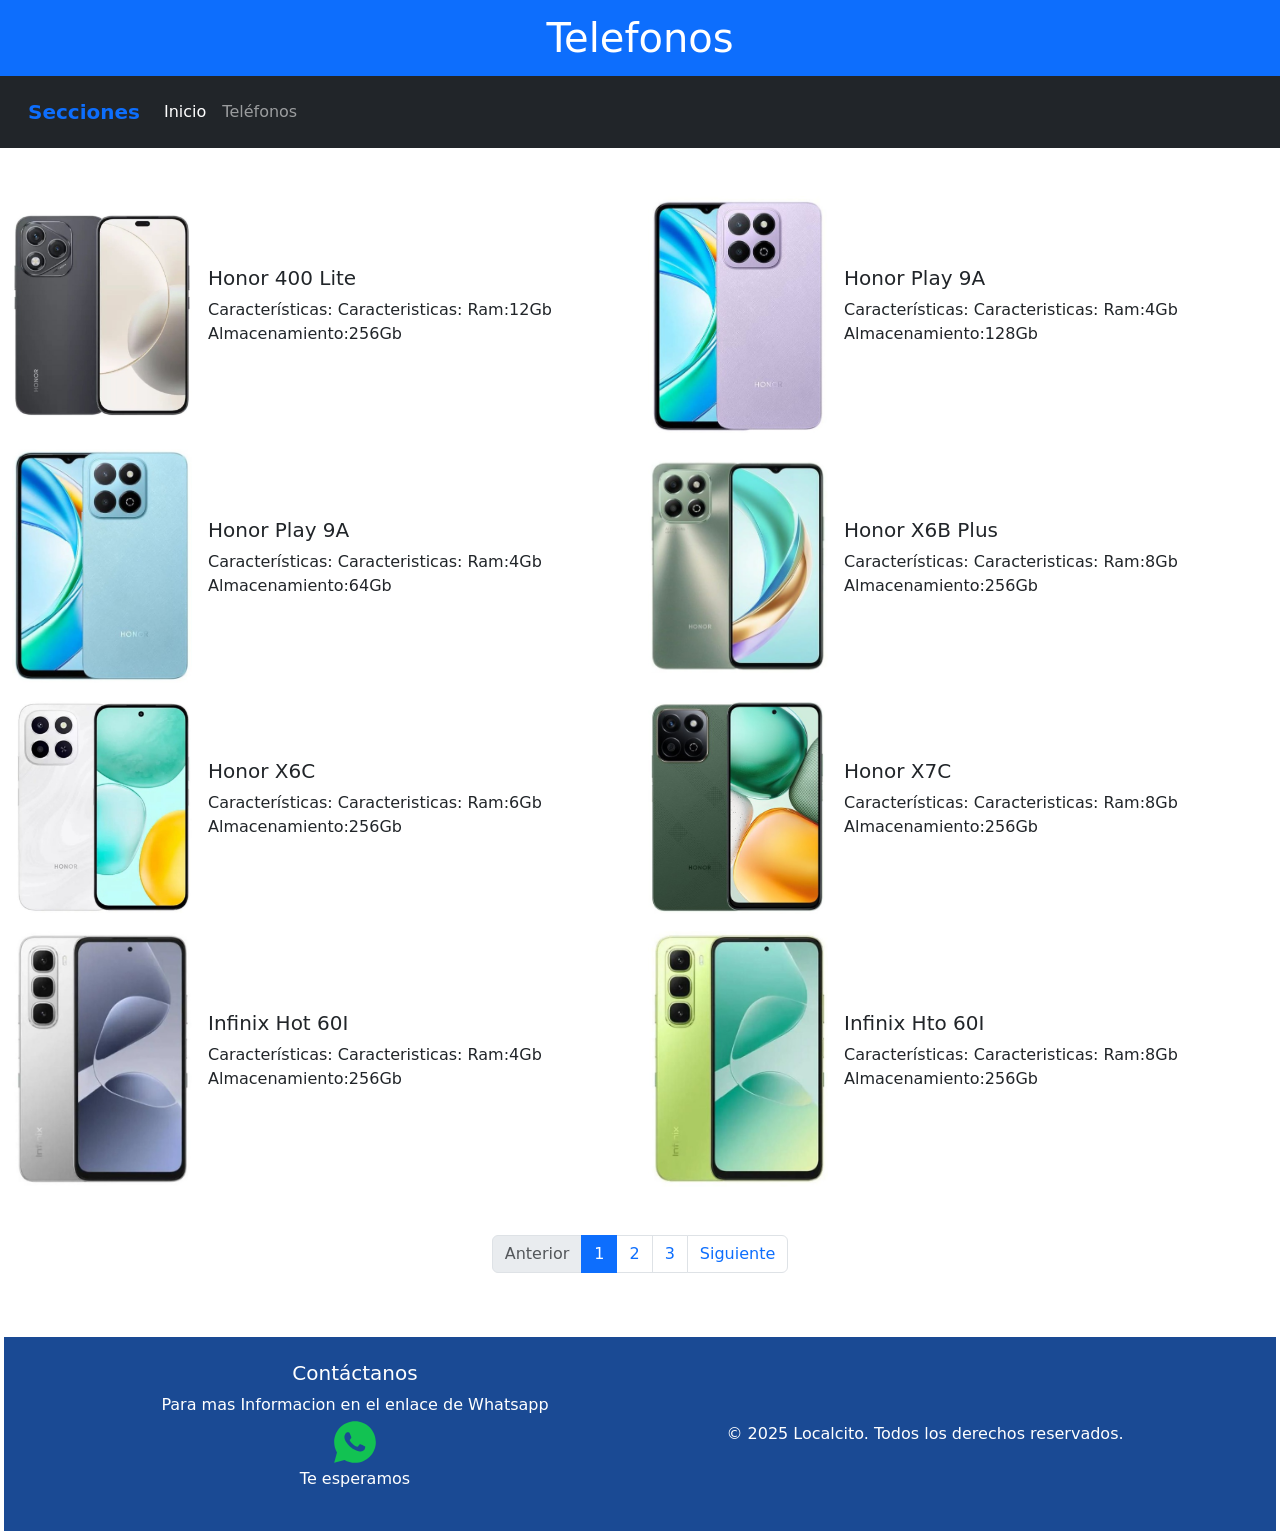
==== Telefonos 1.html @ 5e8266ed "Add files via upload" ====
<!doctype html>
<html lang="en">
  <head>
    <!-- Required meta tags -->
    <meta charset="utf-8">
    <meta name="viewport" content="width=device-width, initial-scale=1">

    <!-- Bootstrap CSS -->
    <link href="https://cdn.jsdelivr.net/npm/bootstrap@5.0.2/dist/css/bootstrap.min.css" rel="stylesheet" xintegrity="sha384-EVSTQN3/azprG1Anm3QDgpJLIm9Nao0Yz1ztcQTwFspd3yD65VohhpuuCOmLASjC" crossorigin="anonymous">
    
    <title>Localsito</title>
    <style>
      /* Estilo personalizado para el footer (usamos esta clase si no se quiere un color estándar de Bootstrap) */
      .bg-dark-blue {
        background-color: #1a4a94;
      } 
      .bg-dark-blue {
        background-color: #1a4a94;
      }

      /* Forzar el footer abajo */
      html, body {
        height: 100%;
      }
      body {
        display: flex;
        flex-direction: column;
        margin: 0;
      }
      main { 
        flex: 1;}
    </style>
  </head>
  <body>

      


    <!-- Encabezado -->
    <header class="container-fluid bg-primary d-flex justify-content-center">
      <p class="text-white mb-0 p-2 fs-1">Telefonos</p>
    </header>

    <!-- Navbar -->
    <nav class="navbar navbar-expand-lg navbar-dark bg-dark p-3" id="menu">
      <div class="container-fluid">
        <a class="navbar-brand" href="#">
          <span class="text-primary fs-5 fw-bold">Secciones</span>
        </a>
        <button class="navbar-toggler" type="button" data-bs-toggle="collapse" data-bs-target="#navbarNav" aria-controls="navbarNav" aria-expanded="false" aria-label="Toggle navigation">
          <span class="navbar-toggler-icon"></span>
        </button>
        <div class="collapse navbar-collapse" id="navbarNav">
          <ul class="navbar-nav">
            <li class="nav-item">
              <a class="nav-link active" aria-current="page" href="index.html">Inicio</a>
            </li>
            <li class="nav-item">
              <a class="nav-link" href="Telefonos 1.html">Teléfonos</a>
            </li>
            <li class="nav-item">
              <a class="nav-link" href=""></a>
            </li>
            <li class="nav-item">
              <a class="nav-link" href=""></a>
            </li>
          </ul>
        </div>
      </div>
    </nav>
<!-- Catalogo de productos -->

<section class="container-fluid my-5">
  <div class="row g-3">

    <div class="col-lg-6 col-md-6 col-12 d-flex align-items-center">
      <img src="img/Catalogos de productos/Telefonos/HONOR 400 LITE.jpg" 
           alt="Honor 400 Lite" 
           class="img-fluid me-3" style="max-width:180px;">
      <div>
        <h3 class="fs-5">Honor 400 Lite</h3>
        <p>Características: Caracteristicas: Ram:12Gb Almacenamiento:256Gb  </p>
      </div>
    </div>

    <div class="col-lg-6 col-md-6 col-12 d-flex align-items-center">
      <img src="img/Catalogos de productos/Telefonos/HONOR PLAY 9A 4+128GB .jpg" 
           alt="Honor Play 9A 4+128Gb " 
           class="img-fluid me-3" style="max-width:180px;">
      <div>
        <h3 class="fs-5">Honor Play 9A  </h3>
        <p>Características: Caracteristicas: Ram:4Gb Almacenamiento:128Gb  </p>
      </div>
    </div>

    <div class="col-lg-6 col-md-6 col-12 d-flex align-items-center">
      <img src="img/Catalogos de productos/Telefonos/HONOR PLAY 9A 6+64GB.jpg" 
           alt="Honor Play 9A 6+64Gb" 
           class="img-fluid me-3" style="max-width:180px;">
      <div>
        <h3 class="fs-5">Honor Play 9A </h3>
        <p>Características: Caracteristicas: Ram:4Gb Almacenamiento:64Gb  </p>
      </div>
    </div>

    <div class="col-lg-6 col-md-6 col-12 d-flex align-items-center">
      <img src="img/Catalogos de productos/Telefonos/HONOR X6B PLUS 8+256GB.jpg" 
           alt="Honor X6B Plus 8+256Gb" 
           class="img-fluid me-3" style="max-width:180px;">
      <div>
        <h3 class="fs-5">Honor X6B Plus </h3>
        <p>Características: Caracteristicas: Ram:8Gb Almacenamiento:256Gb  </p>
      </div>
    </div>

    <div class="col-lg-6 col-md-6 col-12 d-flex align-items-center">
      <img src="img/Catalogos de productos/Telefonos/HONOR X6C 6+256GB.jpg" 
           alt="Honor X6C 6+256Gb" 
           class="img-fluid me-3" style="max-width:180px;">
      <div>
        <h3 class="fs-5">Honor X6C </h3>
        <p>Características: Caracteristicas: Ram:6Gb Almacenamiento:256Gb  </p>
      </div>
    </div>

    <div class="col-lg-6 col-md-6 col-12 d-flex align-items-center">
      <img src="img/Catalogos de productos/Telefonos/HONOR X7C 8+256GB.jpg" 
           alt="Honor X7C 8+256Gb" 
           class="img-fluid me-3" style="max-width:180px;">
      <div>
        <h3 class="fs-5">Honor X7C </h3>
        <p>Características: Caracteristicas: Ram:8Gb Almacenamiento:256Gb  </p>
      </div>
    </div>

    <div class="col-lg-6 col-md-6 col-12 d-flex align-items-center">
      <img src="img/Catalogos de productos/Telefonos/INFINIX HOT 60I 4+256GB.jpg" 
           alt="Infinix Hot 60I 4+256Gb" 
           class="img-fluid me-3" style="max-width:180px;">
      <div>
        <h3 class="fs-5">Infinix Hot 60I </h3>
        <p>Características: Caracteristicas: Ram:4Gb Almacenamiento:256Gb  </p>
      </div>
    </div>

    <div class="col-lg-6 col-md-6 col-12 d-flex align-items-center">
      <img src="img/Catalogos de productos/Telefonos/INFINIX HTO 60I 8+256GB.jpg" 
           alt="Infinix Hto 60I 8+256Gb" 
           class="img-fluid me-3" style="max-width:180px;">
      <div>
        <h3 class="fs-5">Infinix Hto 60I </h3>
        <p>Características: Caracteristicas: Ram:8Gb Almacenamiento:256Gb  </p>
      </div>
    </div>

  

    
    <!-- Paginación -->
    <div class="d-flex justify-content-center mt-5">
      <nav aria-label="Page navigation">
        <ul class="pagination">
          <li class="page-item disabled">
            <a class="page-link" href="#" tabindex="-1" aria-disabled="true">Anterior</a>
          </li>
          <li class="page-item active" aria-current="page"><a class="page-link" href="#">1</a></li>
          <li class="page-item"><a class="page-link" href="Telefonos 2.html">2</a></li>
          <li class="page-item"><a class="page-link" href="Telefonos 3.html">3</a></li>
          <li class="page-item">
            <a class="page-link" href="Telefonos 2.html">Siguiente</a>
          </li>
        </ul>
      </nav>
    </div>

    <!-- Pie de página al final de la página -->
    <footer class="bg-dark-blue text-center text-white py-4 mt-5">
      <div class="container">
        <div class="row">
          <div class="col-md-6">
            <h5 class="mb-2">Contáctanos</h5>
            <ul class="list-unstyled">
              <li>Para mas Informacion en el enlace de Whatsapp</li>
              <li> <a href="https://wa.me//584168870213?text=Hola quiero informacion de los productos " target="_blank"> <img src="img/whatsapp-fill.svg" style="width: 50px;height: 50px;"> </a></li>
              <li>Te esperamos</li>
            </ul>
          </div>
          <div class="col-md-6 d-flex align-items-center justify-content-center">
            <p class="m-0">&copy; 2025 Localcito. Todos los derechos reservados.</p>
          </div>
        </div>
      </div>
    </footer>
  
    <!-- Option 1: Bootstrap Bundle with Popper -->
    <script src="https://cdn.jsdelivr.net/npm/bootstrap@5.0.2/dist/js/bootstrap.bundle.min.js" xintegrity="sha384-MrcW6ZMFYlzcLA8Nl+NtUVF0sA7MsXsP1UyJoMp4YLEuNSfAP+JcXn/tWtIaxVXM" crossorigin="anonymous"></script>
  </body>
</html>
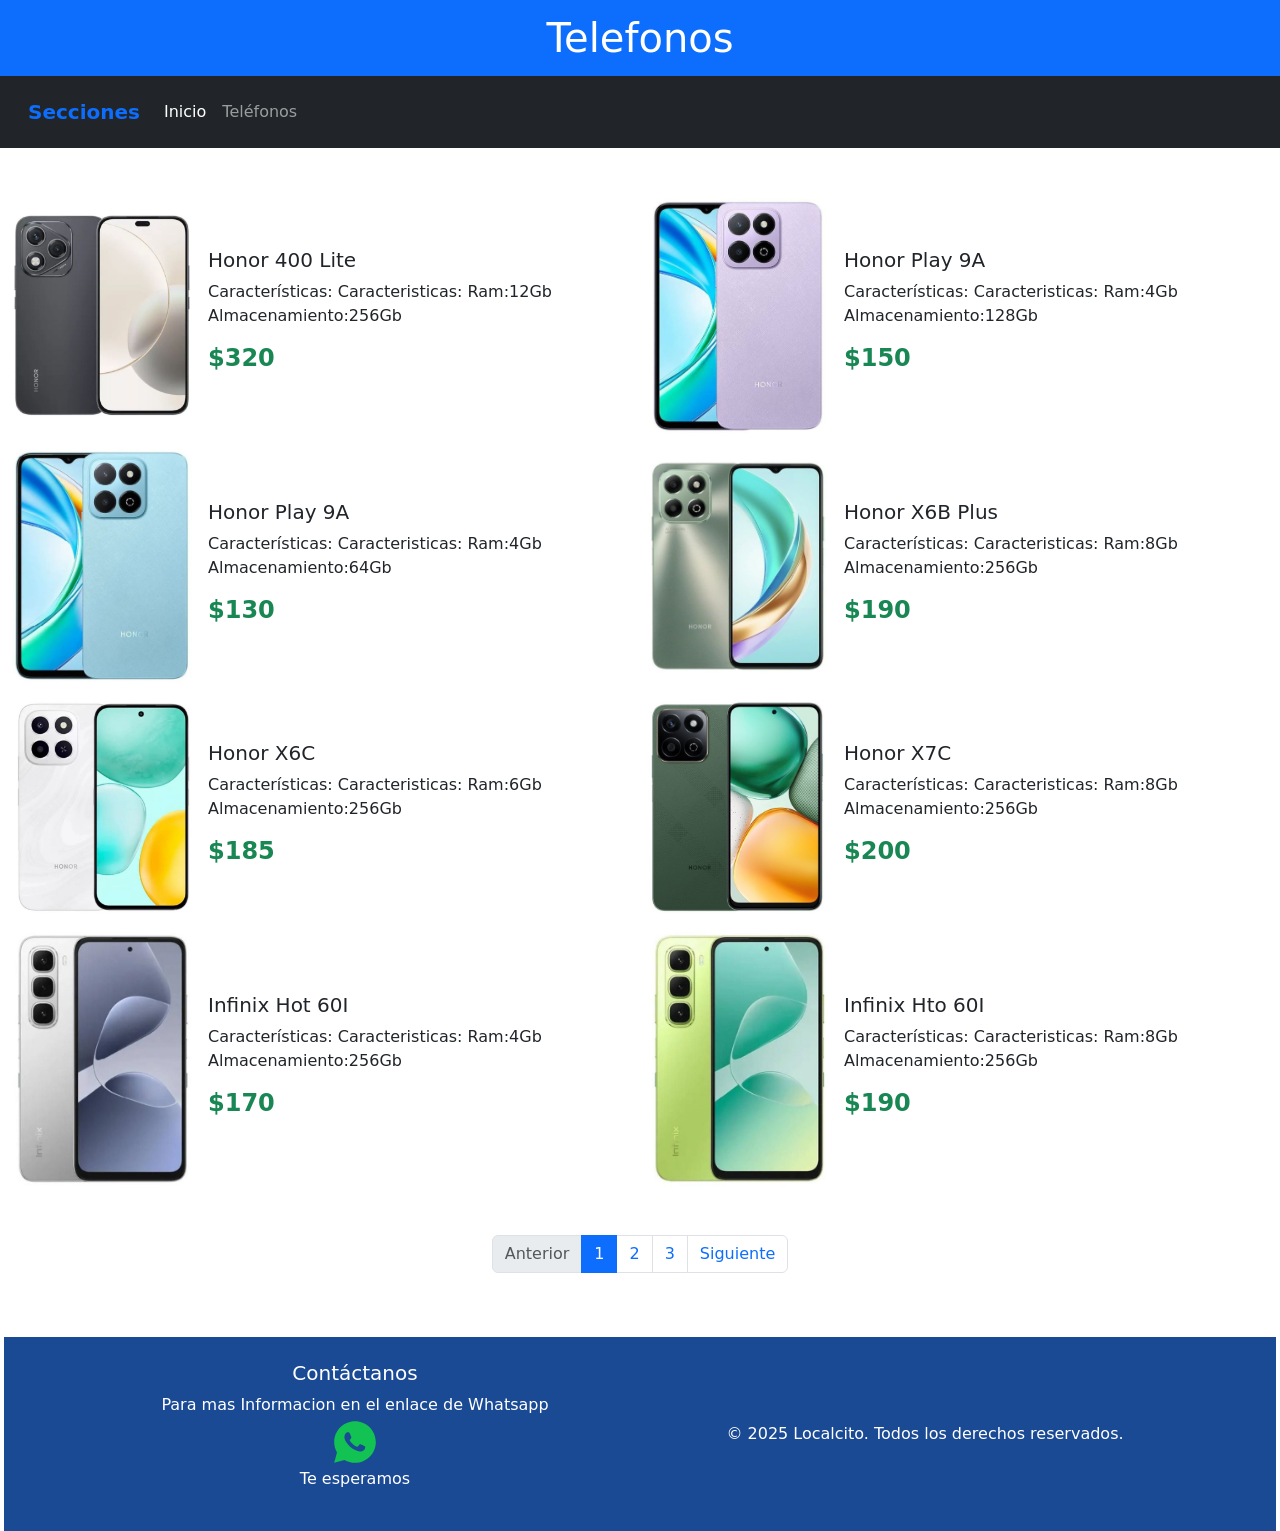
==== commit d943bc94: "Actualizacion precios" ====
--- a/Telefonos 1.html
+++ b/Telefonos 1.html
@@ -80,6 +80,7 @@
       <div>
         <h3 class="fs-5">Honor 400 Lite</h3>
         <p>Características: Caracteristicas: Ram:12Gb Almacenamiento:256Gb  </p>
+        <h4 class="text-success fw-bold">$320</h4>
       </div>
     </div>
 
@@ -89,7 +90,8 @@
            class="img-fluid me-3" style="max-width:180px;">
       <div>
         <h3 class="fs-5">Honor Play 9A  </h3>
-        <p>Características: Caracteristicas: Ram:4Gb Almacenamiento:128Gb  </p>
+        <p>Características: Caracteristicas: Ram:4Gb Almacenamiento:128Gb </p>
+        <h4 class="text-success fw-bold">$150</h4>
       </div>
     </div>
 
@@ -100,6 +102,7 @@
       <div>
         <h3 class="fs-5">Honor Play 9A </h3>
         <p>Características: Caracteristicas: Ram:4Gb Almacenamiento:64Gb  </p>
+        <h4 class="text-success fw-bold">$130</h4>
       </div>
     </div>
 
@@ -110,6 +113,7 @@
       <div>
         <h3 class="fs-5">Honor X6B Plus </h3>
         <p>Características: Caracteristicas: Ram:8Gb Almacenamiento:256Gb  </p>
+        <h4 class="text-success fw-bold">$190</h4>
       </div>
     </div>
 
@@ -120,6 +124,7 @@
       <div>
         <h3 class="fs-5">Honor X6C </h3>
         <p>Características: Caracteristicas: Ram:6Gb Almacenamiento:256Gb  </p>
+        <h4 class="text-success fw-bold">$185</h4>
       </div>
     </div>
 
@@ -130,6 +135,7 @@
       <div>
         <h3 class="fs-5">Honor X7C </h3>
         <p>Características: Caracteristicas: Ram:8Gb Almacenamiento:256Gb  </p>
+        <h4 class="text-success fw-bold">$200</h4>
       </div>
     </div>
 
@@ -140,6 +146,7 @@
       <div>
         <h3 class="fs-5">Infinix Hot 60I </h3>
         <p>Características: Caracteristicas: Ram:4Gb Almacenamiento:256Gb  </p>
+        <h4 class="text-success fw-bold">$170</h4>
       </div>
     </div>
 
@@ -150,6 +157,7 @@
       <div>
         <h3 class="fs-5">Infinix Hto 60I </h3>
         <p>Características: Caracteristicas: Ram:8Gb Almacenamiento:256Gb  </p>
+        <h4 class="text-success fw-bold">$190</h4>
       </div>
     </div>
 
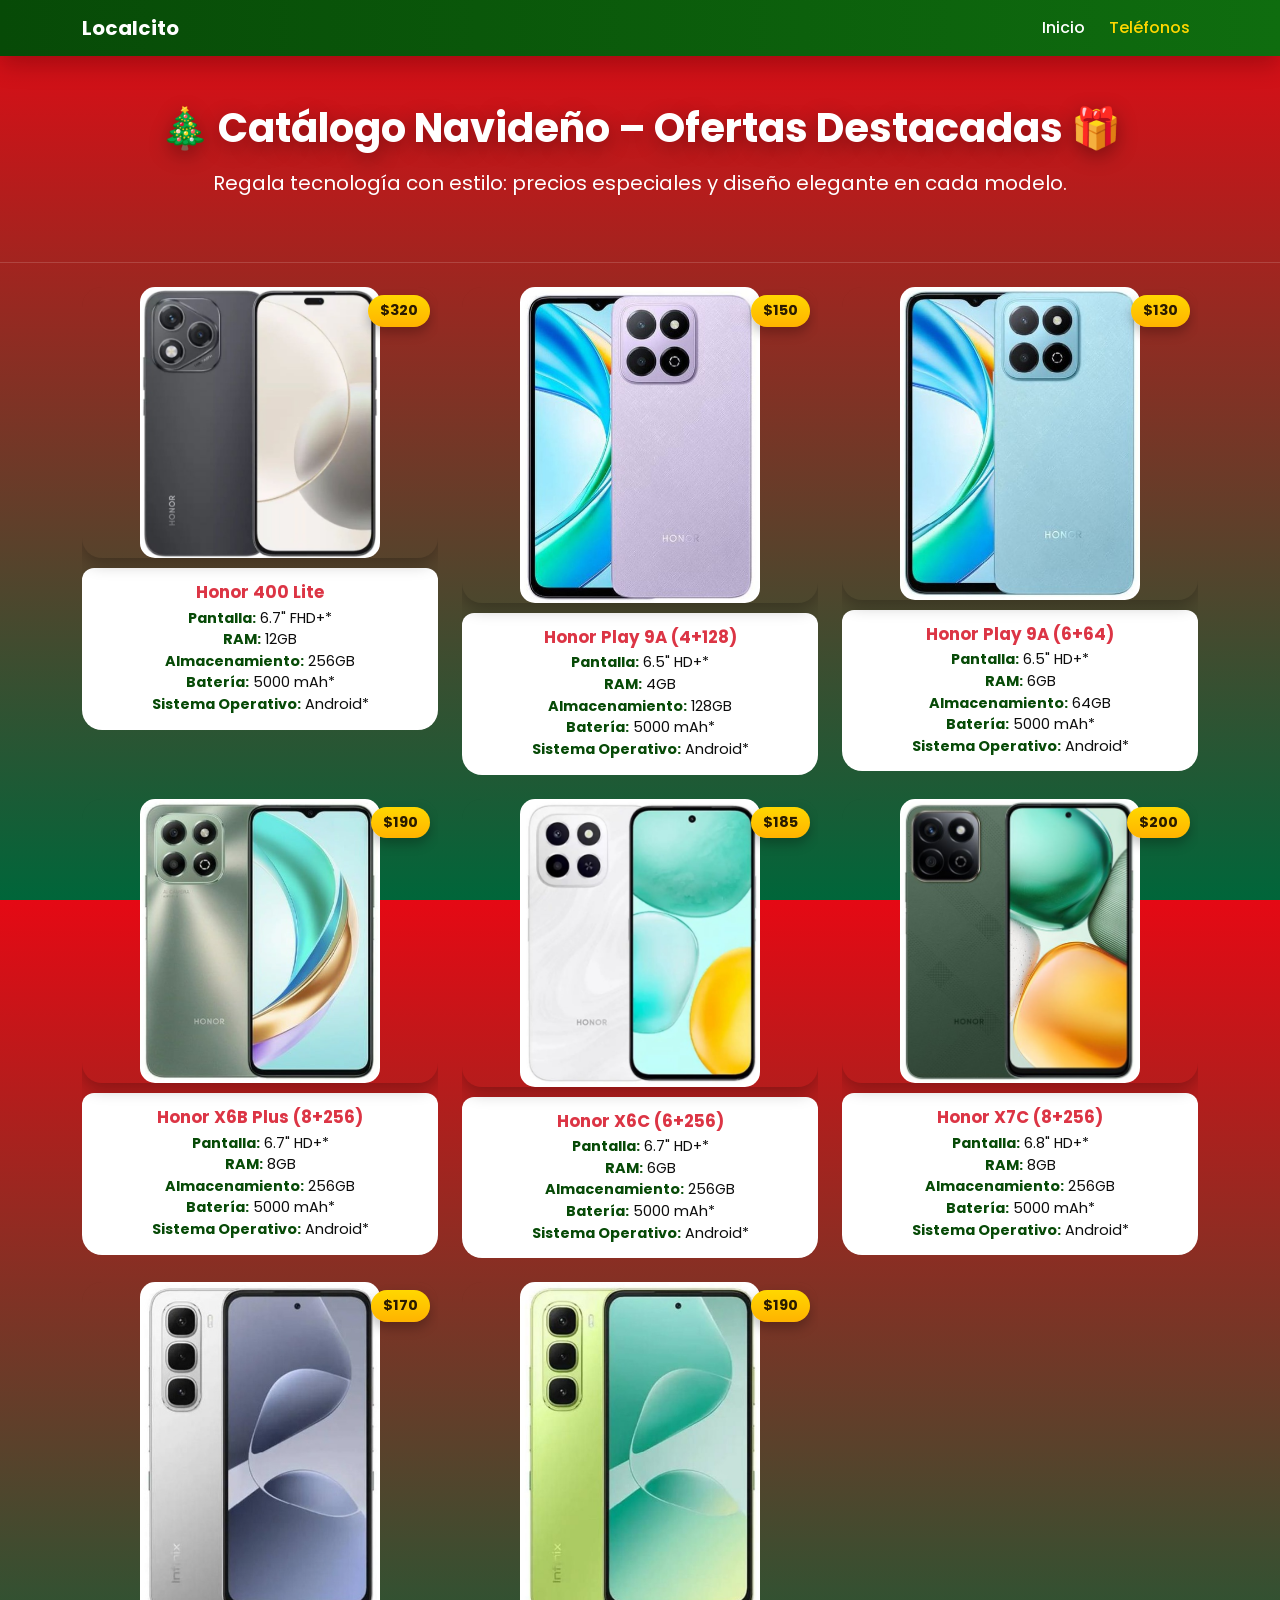
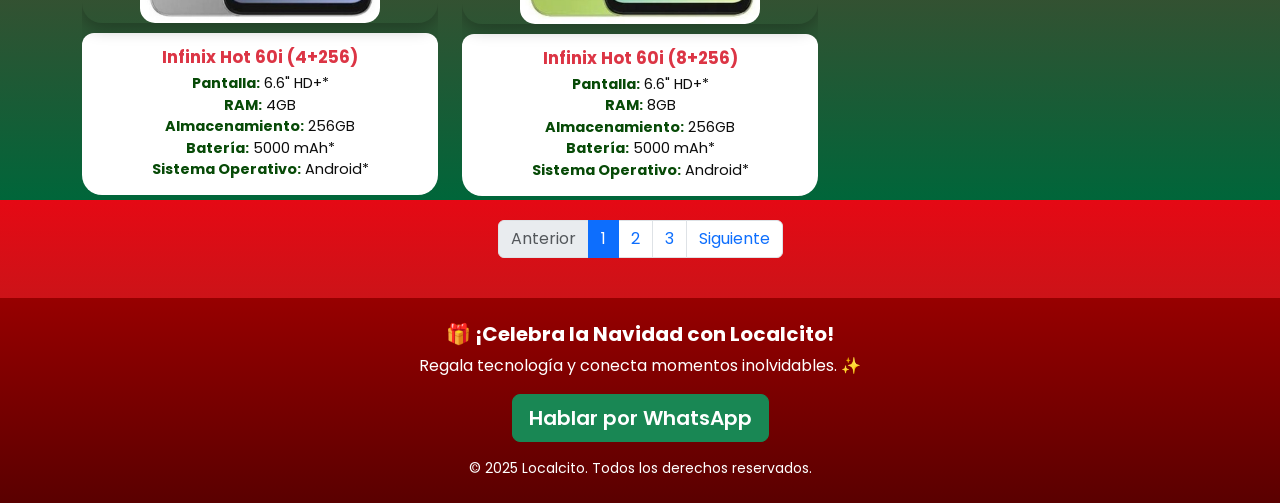
==== commit 7b1387be: "Actulizacion jojojo" ====
--- a/Telefonos 1.html
+++ b/Telefonos 1.html
@@ -1,206 +1,324 @@
 <!doctype html>
-<html lang="en">
+<html lang="es">
   <head>
-    <!-- Required meta tags -->
-    <meta charset="utf-8">
-    <meta name="viewport" content="width=device-width, initial-scale=1">
-
-    <!-- Bootstrap CSS -->
-    <link href="https://cdn.jsdelivr.net/npm/bootstrap@5.0.2/dist/css/bootstrap.min.css" rel="stylesheet" xintegrity="sha384-EVSTQN3/azprG1Anm3QDgpJLIm9Nao0Yz1ztcQTwFspd3yD65VohhpuuCOmLASjC" crossorigin="anonymous">
-    
-    <title>Localsito</title>
+    <meta charset="utf-8" />
+    <meta name="viewport" content="width=device-width, initial-scale=1" />
+    <meta name="theme-color" content="#d00000" />
+    <title>Localcito · Catálogo Navideño – Página 1</title>
+
+    <!-- Bootstrap 5.3 -->
+    <link href="https://cdn.jsdelivr.net/npm/bootstrap@5.3.3/dist/css/bootstrap.min.css" rel="stylesheet" />
+    <!-- Google Fonts -->
+    <link href="https://fonts.googleapis.com/css2?family=Poppins:wght@300;400;600;700&display=swap" rel="stylesheet" />
+
     <style>
-      /* Estilo personalizado para el footer (usamos esta clase si no se quiere un color estándar de Bootstrap) */
-      .bg-dark-blue {
-        background-color: #1a4a94;
-      } 
-      .bg-dark-blue {
-        background-color: #1a4a94;
+      :root{
+        --red:#d00000;--red-dark:#970000;--green:#0f6d0f;--green-dark:#074a07;--gold:#ffd700;--bg1:#e50914;--bg2:#00663a;--ink:#0c0c0c;--card:#ffffff;
       }
-
-      /* Forzar el footer abajo */
-      html, body {
-        height: 100%;
+      html,body{height:100%}
+      body{
+        font-family:'Poppins',system-ui,-apple-system,Segoe UI,Roboto,Helvetica,Arial;
+        background:linear-gradient(180deg,var(--bg1),var(--bg2));
+        color:#fff;margin:0;display:flex;flex-direction:column;
       }
-      body {
-        display: flex;
-        flex-direction: column;
-        margin: 0;
-      }
-      main { 
-        flex: 1;}
+
+      /* Navbar */
+      .navbar-custom{background:linear-gradient(90deg,var(--green-dark),var(--green));box-shadow:0 8px 24px rgba(0,0,0,.25)}
+      .navbar-custom .nav-link{color:#fff;font-weight:500}
+      .navbar-custom .nav-link.active,.navbar-custom .nav-link:hover{color:var(--gold)}
+
+      /* Hero */
+      .hero{text-align:center;padding:3rem 1rem;border-bottom:1px solid rgba(255,255,255,.15)}
+      .hero h1{text-shadow:0 6px 20px rgba(0,0,0,.35)}
+
+      /* Snow */
+      .snow-wrap{position:fixed;inset:0;pointer-events:none;z-index:0}
+      .snowflake{position:absolute;top:-10px;color:rgba(255,255,255,.9);text-shadow:0 0 10px rgba(255,255,255,.35);animation:snow linear infinite}
+      @keyframes snow{to{transform:translateY(110vh) rotate(360deg);opacity:.85}}
+
+      /* Catálogo */
+      .catalogo{position:relative;z-index:1}
+      .item{background:transparent;border-radius:20px;overflow:hidden}
+      .item .foto-wrap{border-radius:20px;overflow:hidden;box-shadow:0 6px 16px rgba(0,0,0,.25);position:relative}
+      .item .foto{width:100%;max-width:240px;height:auto;object-fit:cover;display:block;margin:auto;border-radius:15px}
+      .price{position:absolute;top:8px;right:8px;background:linear-gradient(180deg,var(--gold),#ffb300);color:#2a1b00;border-radius:999px;padding:5px 12px;font-weight:700;font-size:.9rem;box-shadow:0 6px 12px rgba(0,0,0,.25)}
+
+      .panel{background:var(--card);color:var(--ink);border-radius:12px;box-shadow:0 6px 16px rgba(0,0,0,.16);padding:14px;margin-top:10px}
+      .panel h3{margin-bottom:.35rem;font-size:1.05rem}
+      .specs{font-size:.9rem}
+      .specs strong{color:var(--green-dark)}
+
+      footer{background:linear-gradient(180deg,var(--red-dark),#5a0000)}
+
+      @media (max-width:768px){.item .foto{max-width:180px}}
     </style>
   </head>
   <body>
-
-      
-
-
-    <!-- Encabezado -->
-    <header class="container-fluid bg-primary d-flex justify-content-center">
-      <p class="text-white mb-0 p-2 fs-1">Telefonos</p>
-    </header>
+    <!-- Capa de nieve -->
+    <div class="snow-wrap" aria-hidden="true" id="snow"></div>
 
     <!-- Navbar -->
-    <nav class="navbar navbar-expand-lg navbar-dark bg-dark p-3" id="menu">
-      <div class="container-fluid">
-        <a class="navbar-brand" href="#">
-          <span class="text-primary fs-5 fw-bold">Secciones</span>
-        </a>
-        <button class="navbar-toggler" type="button" data-bs-toggle="collapse" data-bs-target="#navbarNav" aria-controls="navbarNav" aria-expanded="false" aria-label="Toggle navigation">
+    <nav class="navbar navbar-expand-lg navbar-dark navbar-custom">
+      <div class="container">
+        <a class="navbar-brand fw-bold" href="index.html">Localcito</a>
+        <button class="navbar-toggler" type="button" data-bs-toggle="collapse" data-bs-target="#mainNav" aria-controls="mainNav" aria-expanded="false" aria-label="Abrir navegación">
           <span class="navbar-toggler-icon"></span>
         </button>
-        <div class="collapse navbar-collapse" id="navbarNav">
-          <ul class="navbar-nav">
-            <li class="nav-item">
-              <a class="nav-link active" aria-current="page" href="index.html">Inicio</a>
-            </li>
-            <li class="nav-item">
-              <a class="nav-link" href="Telefonos 1.html">Teléfonos</a>
-            </li>
-            <li class="nav-item">
-              <a class="nav-link" href=""></a>
-            </li>
-            <li class="nav-item">
-              <a class="nav-link" href=""></a>
-            </li>
+        <div class="collapse navbar-collapse" id="mainNav">
+          <ul class="navbar-nav ms-auto gap-lg-2">
+            <li class="nav-item"><a class="nav-link" href="index.html">Inicio</a></li>
+            <li class="nav-item"><a class="nav-link active" href="Telefonos 1.html">Teléfonos</a></li>
           </ul>
         </div>
       </div>
     </nav>
-<!-- Catalogo de productos -->
-
-<section class="container-fluid my-5">
-  <div class="row g-3">
-
-    <div class="col-lg-6 col-md-6 col-12 d-flex align-items-center">
-      <img src="img/Catalogos de productos/Telefonos/HONOR 400 LITE.jpg" 
-           alt="Honor 400 Lite" 
-           class="img-fluid me-3" style="max-width:180px;">
-      <div>
-        <h3 class="fs-5">Honor 400 Lite</h3>
-        <p>Características: Caracteristicas: Ram:12Gb Almacenamiento:256Gb  </p>
-        <h4 class="text-success fw-bold">$320</h4>
+
+    <!-- Hero -->
+    <header class="hero" id="inicio">
+      <h1 class="fw-bold display-6 mb-3">🎄 Catálogo Navideño – Ofertas Destacadas 🎁</h1>
+      <p class="fs-5">Regala tecnología con estilo: precios especiales y diseño elegante en cada modelo.</p>
+    </header>
+
+    <!-- Catálogo -->
+    <main id="catalogo" class="catalogo container my-4">
+      <div class="row g-4">
+
+        <!-- Honor 400 Lite -->
+        <div class="col-12 col-md-6 col-lg-4">
+          <div class="item text-center position-relative">
+            <div class="foto-wrap">
+              <span class="price">$320</span>
+              <img src="img/Catalogos de productos/Telefonos/HONOR 400 LITE.jpg" alt="Honor 400 Lite" class="foto" />
+            </div>
+            <div class="panel">
+              <h3 class="text-danger fw-bold">Honor 400 Lite</h3>
+              <ul class="specs list-unstyled mb-0">
+                <li><strong>Pantalla:</strong> 6.7" FHD+*</li>
+                <li><strong>RAM:</strong> 12GB</li>
+                <li><strong>Almacenamiento:</strong> 256GB</li>
+                <li><strong>Batería:</strong> 5000 mAh*</li>
+                <li><strong>Sistema Operativo:</strong> Android*</li>
+              </ul>
+            </div>
+          </div>
+        </div>
+
+        <!-- Honor Play 9A 4+128 -->
+        <div class="col-12 col-md-6 col-lg-4">
+          <div class="item text-center position-relative">
+            <div class="foto-wrap">
+              <span class="price">$150</span>
+              <img src="img/Catalogos de productos/Telefonos/HONOR PLAY 9A 4+128GB .jpg" alt="Honor Play 9A 4GB 128GB" class="foto" />
+            </div>
+            <div class="panel">
+              <h3 class="text-danger fw-bold">Honor Play 9A (4+128)</h3>
+              <ul class="specs list-unstyled mb-0">
+                <li><strong>Pantalla:</strong> 6.5" HD+*</li>
+                <li><strong>RAM:</strong> 4GB</li>
+                <li><strong>Almacenamiento:</strong> 128GB</li>
+                <li><strong>Batería:</strong> 5000 mAh*</li>
+                <li><strong>Sistema Operativo:</strong> Android*</li>
+              </ul>
+            </div>
+          </div>
+        </div>
+
+        <!-- Honor Play 9A 6+64 (tu texto decía 4GB, corrijo a 6GB según nombre de archivo) -->
+        <div class="col-12 col-md-6 col-lg-4">
+          <div class="item text-center position-relative">
+            <div class="foto-wrap">
+              <span class="price">$130</span>
+              <img src="img/Catalogos de productos/Telefonos/HONOR PLAY 9A 6+64GB.jpg" alt="Honor Play 9A 6GB 64GB" class="foto" />
+            </div>
+            <div class="panel">
+              <h3 class="text-danger fw-bold">Honor Play 9A (6+64)</h3>
+              <ul class="specs list-unstyled mb-0">
+                <li><strong>Pantalla:</strong> 6.5" HD+*</li>
+                <li><strong>RAM:</strong> 6GB</li>
+                <li><strong>Almacenamiento:</strong> 64GB</li>
+                <li><strong>Batería:</strong> 5000 mAh*</li>
+                <li><strong>Sistema Operativo:</strong> Android*</li>
+              </ul>
+            </div>
+          </div>
+        </div>
+
+        <!-- Honor X6B Plus 8+256 -->
+        <div class="col-12 col-md-6 col-lg-4">
+          <div class="item text-center position-relative">
+            <div class="foto-wrap">
+              <span class="price">$190</span>
+              <img src="img/Catalogos de productos/Telefonos/HONOR X6B PLUS 8+256GB.jpg" alt="Honor X6B Plus 8GB 256GB" class="foto" />
+            </div>
+            <div class="panel">
+              <h3 class="text-danger fw-bold">Honor X6B Plus (8+256)</h3>
+              <ul class="specs list-unstyled mb-0">
+                <li><strong>Pantalla:</strong> 6.7" HD+*</li>
+                <li><strong>RAM:</strong> 8GB</li>
+                <li><strong>Almacenamiento:</strong> 256GB</li>
+                <li><strong>Batería:</strong> 5000 mAh*</li>
+                <li><strong>Sistema Operativo:</strong> Android*</li>
+              </ul>
+            </div>
+          </div>
+        </div>
+
+        <!-- Honor X6C 6+256 -->
+        <div class="col-12 col-md-6 col-lg-4">
+          <div class="item text-center position-relative">
+            <div class="foto-wrap">
+              <span class="price">$185</span>
+              <img src="img/Catalogos de productos/Telefonos/HONOR X6C 6+256GB.jpg" alt="Honor X6C 6GB 256GB" class="foto" />
+            </div>
+            <div class="panel">
+              <h3 class="text-danger fw-bold">Honor X6C (6+256)</h3>
+              <ul class="specs list-unstyled mb-0">
+                <li><strong>Pantalla:</strong> 6.7" HD+*</li>
+                <li><strong>RAM:</strong> 6GB</li>
+                <li><strong>Almacenamiento:</strong> 256GB</li>
+                <li><strong>Batería:</strong> 5000 mAh*</li>
+                <li><strong>Sistema Operativo:</strong> Android*</li>
+              </ul>
+            </div>
+          </div>
+        </div>
+
+        <!-- Honor X7C 8+256 -->
+        <div class="col-12 col-md-6 col-lg-4">
+          <div class="item text-center position-relative">
+            <div class="foto-wrap">
+              <span class="price">$200</span>
+              <img src="img/Catalogos de productos/Telefonos/HONOR X7C 8+256GB.jpg" alt="Honor X7C 8GB 256GB" class="foto" />
+            </div>
+            <div class="panel">
+              <h3 class="text-danger fw-bold">Honor X7C (8+256)</h3>
+              <ul class="specs list-unstyled mb-0">
+                <li><strong>Pantalla:</strong> 6.8" HD+*</li>
+                <li><strong>RAM:</strong> 8GB</li>
+                <li><strong>Almacenamiento:</strong> 256GB</li>
+                <li><strong>Batería:</strong> 5000 mAh*</li>
+                <li><strong>Sistema Operativo:</strong> Android*</li>
+              </ul>
+            </div>
+          </div>
+        </div>
+
+        <!-- Infinix Hot 60i 4+256 -->
+        <div class="col-12 col-md-6 col-lg-4">
+          <div class="item text-center position-relative">
+            <div class="foto-wrap">
+              <span class="price">$170</span>
+              <img src="img/Catalogos de productos/Telefonos/INFINIX HOT 60I 4+256GB.jpg" alt="Infinix Hot 60i 4GB 256GB" class="foto" />
+            </div>
+            <div class="panel">
+              <h3 class="text-danger fw-bold">Infinix Hot 60i (4+256)</h3>
+              <ul class="specs list-unstyled mb-0">
+                <li><strong>Pantalla:</strong> 6.6" HD+*</li>
+                <li><strong>RAM:</strong> 4GB</li>
+                <li><strong>Almacenamiento:</strong> 256GB</li>
+                <li><strong>Batería:</strong> 5000 mAh*</li>
+                <li><strong>Sistema Operativo:</strong> Android*</li>
+              </ul>
+            </div>
+          </div>
+        </div>
+
+        <!-- Infinix Hot 60i 8+256 (tu archivo dice "HTO"; lo muestro como "HOT") -->
+        <div class="col-12 col-md-6 col-lg-4">
+          <div class="item text-center position-relative">
+            <div class="foto-wrap">
+              <span class="price">$190</span>
+              <img src="img/Catalogos de productos/Telefonos/INFINIX HTO 60I 8+256GB.jpg" alt="Infinix Hot 60i 8GB 256GB" class="foto" />
+            </div>
+            <div class="panel">
+              <h3 class="text-danger fw-bold">Infinix Hot 60i (8+256)</h3>
+              <ul class="specs list-unstyled mb-0">
+                <li><strong>Pantalla:</strong> 6.6" HD+*</li>
+                <li><strong>RAM:</strong> 8GB</li>
+                <li><strong>Almacenamiento:</strong> 256GB</li>
+                <li><strong>Batería:</strong> 5000 mAh*</li>
+                <li><strong>Sistema Operativo:</strong> Android*</li>
+              </ul>
+            </div>
+          </div>
+        </div>
+
       </div>
-    </div>
-
-    <div class="col-lg-6 col-md-6 col-12 d-flex align-items-center">
-      <img src="img/Catalogos de productos/Telefonos/HONOR PLAY 9A 4+128GB .jpg" 
-           alt="Honor Play 9A 4+128Gb " 
-           class="img-fluid me-3" style="max-width:180px;">
-      <div>
-        <h3 class="fs-5">Honor Play 9A  </h3>
-        <p>Características: Caracteristicas: Ram:4Gb Almacenamiento:128Gb </p>
-        <h4 class="text-success fw-bold">$150</h4>
+
+      <!-- Paginación inferior dinámica (enlaces originales) -->
+      <div class="d-flex justify-content-center mt-4">
+        <nav aria-label="Paginación del catálogo"><ul class="pagination" id="pager"></ul></nav>
       </div>
-    </div>
-
-    <div class="col-lg-6 col-md-6 col-12 d-flex align-items-center">
-      <img src="img/Catalogos de productos/Telefonos/HONOR PLAY 9A 6+64GB.jpg" 
-           alt="Honor Play 9A 6+64Gb" 
-           class="img-fluid me-3" style="max-width:180px;">
-      <div>
-        <h3 class="fs-5">Honor Play 9A </h3>
-        <p>Características: Caracteristicas: Ram:4Gb Almacenamiento:64Gb  </p>
-        <h4 class="text-success fw-bold">$130</h4>
-      </div>
-    </div>
-
-    <div class="col-lg-6 col-md-6 col-12 d-flex align-items-center">
-      <img src="img/Catalogos de productos/Telefonos/HONOR X6B PLUS 8+256GB.jpg" 
-           alt="Honor X6B Plus 8+256Gb" 
-           class="img-fluid me-3" style="max-width:180px;">
-      <div>
-        <h3 class="fs-5">Honor X6B Plus </h3>
-        <p>Características: Caracteristicas: Ram:8Gb Almacenamiento:256Gb  </p>
-        <h4 class="text-success fw-bold">$190</h4>
-      </div>
-    </div>
-
-    <div class="col-lg-6 col-md-6 col-12 d-flex align-items-center">
-      <img src="img/Catalogos de productos/Telefonos/HONOR X6C 6+256GB.jpg" 
-           alt="Honor X6C 6+256Gb" 
-           class="img-fluid me-3" style="max-width:180px;">
-      <div>
-        <h3 class="fs-5">Honor X6C </h3>
-        <p>Características: Caracteristicas: Ram:6Gb Almacenamiento:256Gb  </p>
-        <h4 class="text-success fw-bold">$185</h4>
-      </div>
-    </div>
-
-    <div class="col-lg-6 col-md-6 col-12 d-flex align-items-center">
-      <img src="img/Catalogos de productos/Telefonos/HONOR X7C 8+256GB.jpg" 
-           alt="Honor X7C 8+256Gb" 
-           class="img-fluid me-3" style="max-width:180px;">
-      <div>
-        <h3 class="fs-5">Honor X7C </h3>
-        <p>Características: Caracteristicas: Ram:8Gb Almacenamiento:256Gb  </p>
-        <h4 class="text-success fw-bold">$200</h4>
-      </div>
-    </div>
-
-    <div class="col-lg-6 col-md-6 col-12 d-flex align-items-center">
-      <img src="img/Catalogos de productos/Telefonos/INFINIX HOT 60I 4+256GB.jpg" 
-           alt="Infinix Hot 60I 4+256Gb" 
-           class="img-fluid me-3" style="max-width:180px;">
-      <div>
-        <h3 class="fs-5">Infinix Hot 60I </h3>
-        <p>Características: Caracteristicas: Ram:4Gb Almacenamiento:256Gb  </p>
-        <h4 class="text-success fw-bold">$170</h4>
-      </div>
-    </div>
-
-    <div class="col-lg-6 col-md-6 col-12 d-flex align-items-center">
-      <img src="img/Catalogos de productos/Telefonos/INFINIX HTO 60I 8+256GB.jpg" 
-           alt="Infinix Hto 60I 8+256Gb" 
-           class="img-fluid me-3" style="max-width:180px;">
-      <div>
-        <h3 class="fs-5">Infinix Hto 60I </h3>
-        <p>Características: Caracteristicas: Ram:8Gb Almacenamiento:256Gb  </p>
-        <h4 class="text-success fw-bold">$190</h4>
-      </div>
-    </div>
-
-  
-
-    
-    <!-- Paginación -->
-    <div class="d-flex justify-content-center mt-5">
-      <nav aria-label="Page navigation">
-        <ul class="pagination">
-          <li class="page-item disabled">
-            <a class="page-link" href="#" tabindex="-1" aria-disabled="true">Anterior</a>
-          </li>
-          <li class="page-item active" aria-current="page"><a class="page-link" href="#">1</a></li>
-          <li class="page-item"><a class="page-link" href="Telefonos 2.html">2</a></li>
-          <li class="page-item"><a class="page-link" href="Telefonos 3.html">3</a></li>
-          <li class="page-item">
-            <a class="page-link" href="Telefonos 2.html">Siguiente</a>
-          </li>
-        </ul>
-      </nav>
-    </div>
-
-    <!-- Pie de página al final de la página -->
-    <footer class="bg-dark-blue text-center text-white py-4 mt-5">
+    </main>
+
+    <!-- Footer -->
+    <footer class="text-center text-white py-4 mt-auto">
       <div class="container">
-        <div class="row">
-          <div class="col-md-6">
-            <h5 class="mb-2">Contáctanos</h5>
-            <ul class="list-unstyled">
-              <li>Para mas Informacion en el enlace de Whatsapp</li>
-              <li> <a href="https://wa.me//584168870213?text=Hola quiero informacion de los productos " target="_blank"> <img src="img/whatsapp-fill.svg" style="width: 50px;height: 50px;"> </a></li>
-              <li>Te esperamos</li>
-            </ul>
-          </div>
-          <div class="col-md-6 d-flex align-items-center justify-content-center">
-            <p class="m-0">&copy; 2025 Localcito. Todos los derechos reservados.</p>
-          </div>
-        </div>
+        <h5 class="fw-bold mb-2">🎁 ¡Celebra la Navidad con Localcito!</h5>
+        <p class="mb-3">Regala tecnología y conecta momentos inolvidables. ✨</p>
+        <a class="btn btn-success btn-lg fw-semibold" target="_blank" href="https://wa.me//584168870213?text=Hola%20quiero%20información%20de%20los%20productos">Hablar por WhatsApp</a>
+        <p class="mb-0 small mt-3">&copy; 2025 Localcito. Todos los derechos reservados.</p>
       </div>
     </footer>
-  
-    <!-- Option 1: Bootstrap Bundle with Popper -->
-    <script src="https://cdn.jsdelivr.net/npm/bootstrap@5.0.2/dist/js/bootstrap.bundle.min.js" xintegrity="sha384-MrcW6ZMFYlzcLA8Nl+NtUVF0sA7MsXsP1UyJoMp4YLEuNSfAP+JcXn/tWtIaxVXM" crossorigin="anonymous"></script>
+
+    <!-- JS -->
+    <script src="https://cdn.jsdelivr.net/npm/bootstrap@5.3.3/dist/js/bootstrap.bundle.min.js"></script>
+    <script>
+      // Nieve
+      (function snowIt(){
+        const wrap = document.getElementById('snow');
+        if(!wrap) return;
+        const TOTAL = 60;
+        const symbols = ['❅','❆','✻'];
+        for (let i=0;i<TOTAL;i++){
+          const s = document.createElement('span');
+          s.className = 'snowflake';
+          s.textContent = symbols[i % symbols.length];
+          const left = Math.random()*100;
+          const size = 10 + Math.random()*14;
+          const duration = 8 + Math.random()*10;
+          const delay = Math.random()*-20;
+          s.style.left = left + 'vw';
+          s.style.fontSize = size + 'px';
+          s.style.animationDuration = duration + 's';
+          s.style.animationDelay = delay + 's';
+          wrap.appendChild(s);
+        }
+      })();
+
+      // Paginación dinámica: mantiene los nombres ORIGINALES
+      (function paginate(){
+        const pages = [
+          { label: '1', file: 'Telefonos 1.html' },
+          { label: '2', file: 'Telefonos 2.html' },
+          { label: '3', file: 'Telefonos 3.html' }
+        ];
+        const pager = document.getElementById('pager');
+        if (!pager) return;
+        const path = decodeURI(location.pathname);
+        let idx = pages.findIndex(p => path.endsWith('/' + p.file) || path.endsWith(p.file));
+        if (idx === -1) idx = 0; // por defecto, primera
+
+        function makeItem(label, href, opts={}){
+          const li = document.createElement('li');
+          li.className = 'page-item';
+          const a = document.createElement('a');
+          a.className = 'page-link';
+          a.textContent = label;
+          a.href = href || '#';
+          if (opts.active){ li.classList.add('active'); a.setAttribute('aria-current','page'); }
+          if (opts.disabled){ li.classList.add('disabled'); a.tabIndex = -1; a.setAttribute('aria-disabled','true'); }
+          li.appendChild(a);
+          return li;
+        }
+
+        // Botón Anterior
+        pager.appendChild(makeItem('Anterior', pages[idx - 1]?.file || '#', { disabled: idx === 0 }));
+        // Números
+        pages.forEach((p,i)=> pager.appendChild(makeItem(p.label, p.file, { active: i===idx })) );
+        // Botón Siguiente
+        pager.appendChild(makeItem('Siguiente', pages[idx + 1]?.file || '#', { disabled: idx === pages.length - 1 }));
+      })();
+    </script>
   </body>
 </html>
